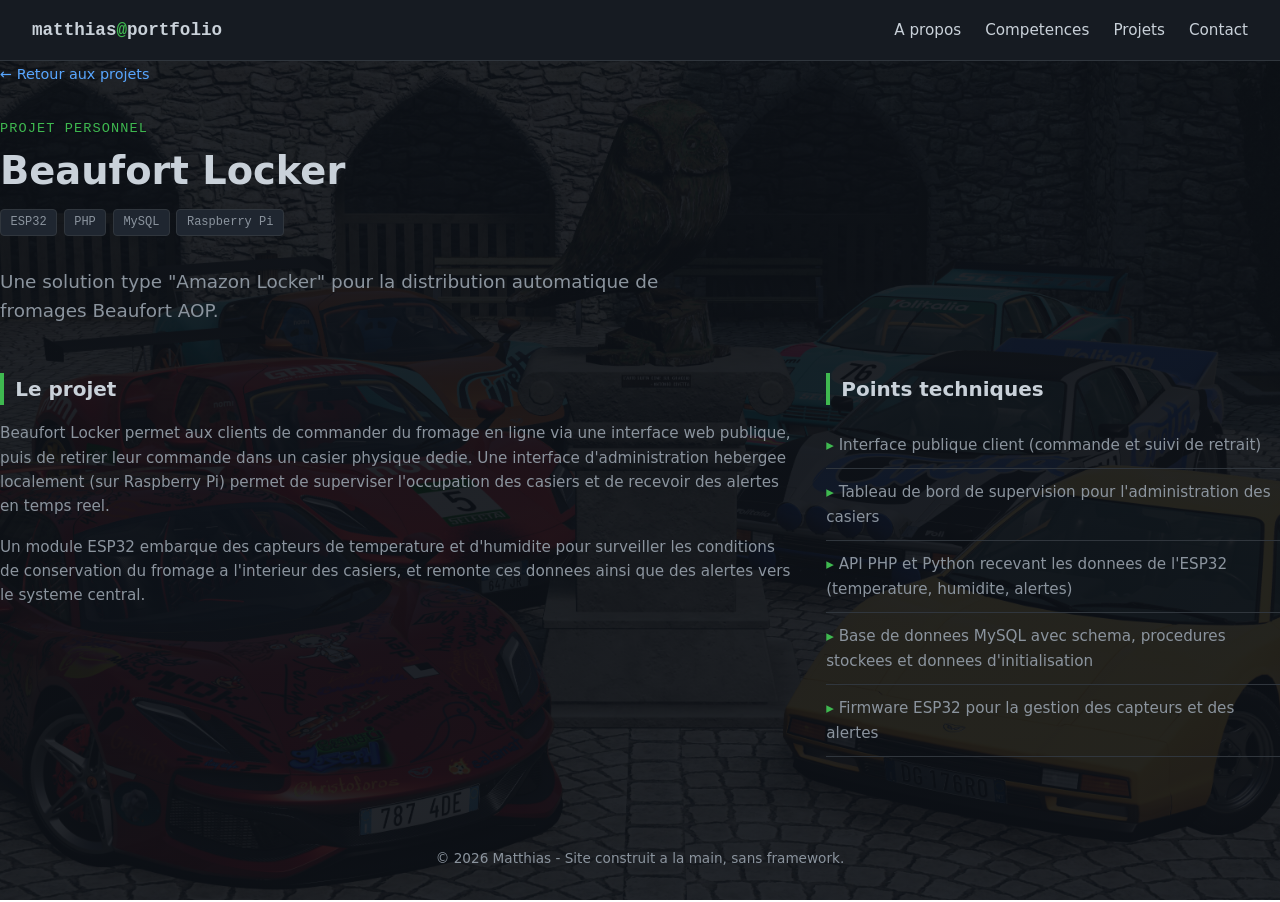
==== beaufort-locker.html @ d14c783f "intégration beaufort-locker" ====
<!DOCTYPE html>
<html lang="fr">
<head>
<meta charset="UTF-8">
<meta name="viewport" content="width=device-width, initial-scale=1.0">
<title>Beaufort Locker — Matthias</title>
<link rel="stylesheet" href="style.css">
</head>
<body>
<header><div class="logo">matthias<span>@</span>portfolio</div><nav><a href="index.html#about">A propos</a><a href="index.html#skills">Competences</a><a href="index.html#projects">Projets</a><a href="index.html#contact">Contact</a></nav></header>
<main class="project-page">
  <a class="back-link" href="index.html#projects">&larr; Retour aux projets</a>
  <p class="eyebrow">Projet personnel</p>
  <h1>Beaufort Locker</h1>
  <div class="tag-row"><span class="tag">ESP32</span><span class="tag">PHP</span><span class="tag">MySQL</span><span class="tag">Raspberry Pi</span></div>
  <p class="lead">Une solution type "Amazon Locker" pour la distribution automatique de fromages Beaufort AOP.</p>
  <div class="project-page-grid">
    <section>
      <h2>Le projet</h2>
      <p>Beaufort Locker permet aux clients de commander du fromage en ligne via une interface web publique, puis de retirer leur commande dans un casier physique dedie. Une interface d'administration hebergee localement (sur Raspberry Pi) permet de superviser l'occupation des casiers et de recevoir des alertes en temps reel.</p>
      <p>Un module ESP32 embarque des capteurs de temperature et d'humidite pour surveiller les conditions de conservation du fromage a l'interieur des casiers, et remonte ces donnees ainsi que des alertes vers le systeme central.</p>
    </section>
    <section>
      <h2>Points techniques</h2>
      <ul>
        <li>Interface publique client (commande et suivi de retrait)</li>
        <li>Tableau de bord de supervision pour l'administration des casiers</li>
        <li>API PHP et Python recevant les donnees de l'ESP32 (temperature, humidite, alertes)</li>
        <li>Base de donnees MySQL avec schema, procedures stockees et donnees d'initialisation</li>
        <li>Firmware ESP32 pour la gestion des capteurs et des alertes</li>
      </ul>
    </section>
  </div>
</main>
<footer>&copy; 2026 Matthias - Site construit a la main, sans framework.</footer>
</body>
</html>
---- style.css ----
:root {
  --bg: #0d1117;
  --bg-alt: #161b22;
  --border: #30363d;
  --text: #c9d1d9;
  --text-dim: #8b949e;
  --accent: #58a6ff;
  --accent-2: #3fb950;
}

* { margin: 0; padding: 0; box-sizing: border-box; }

body {
  background:
    linear-gradient(rgba(13, 17, 23, 0.9), rgba(13, 17, 23, 0.9)),
    url("background.jpeg");
  background-size: cover;
  background-position: center center;
  background-repeat: no-repeat;
  background-attachment: fixed;
  color: var(--text);
  font-family: "Segoe UI", system-ui, -apple-system, sans-serif;
  line-height: 1.6;
}

a { color: var(--accent); text-decoration: none; }
a:hover { text-decoration: underline; }

header {
  background: var(--bg-alt);
  border-bottom: 1px solid var(--border);
  padding: 1rem 2rem;
  position: sticky;
  top: 0;
  display: flex;
  justify-content: space-between;
  align-items: center;
  z-index: 10;
}

header .logo { font-weight: 700; font-family: monospace; font-size: 1.1rem; }
header .logo span { color: var(--accent-2); }

nav a {
  color: var(--text);
  margin-left: 1.5rem;
  font-size: 0.95rem;
}
nav a:hover { color: var(--accent); text-decoration: none; }

section {
  max-width: 900px;
  margin: 0 auto;
  padding: 4rem 2rem;
  border-bottom: 1px solid var(--border);
}

#hero {
  text-align: center;
  padding-top: 5rem;
  padding-bottom: 5rem;
}

#hero h1 {
  font-size: 2.2rem;
  margin-bottom: 0.5rem;
}

#hero p.tagline {
  color: var(--text-dim);
  font-size: 1.1rem;
  margin-bottom: 2rem;
}

.btn {
  display: inline-block;
  background: var(--accent);
  color: #0d1117;
  padding: 0.7rem 1.4rem;
  border-radius: 6px;
  font-weight: 600;
  margin: 0.3rem 1rem;
}
.btn:hover { text-decoration: none; opacity: 0.85; }
.btn.secondary {
  background: transparent;
  border: 1px solid var(--border);
  color: var(--text);
}

h2 {
  font-size: 1.6rem;
  margin-bottom: 1.5rem;
  border-left: 4px solid var(--accent-2);
  padding-left: 0.7rem;
}

.skills-grid {
  display: grid;
  grid-template-columns: repeat(auto-fit, minmax(220px, 1fr));
  gap: 1.5rem;
}

.skill-card {
  background: var(--bg-alt);
  border: 1px solid var(--border);
  border-radius: 8px;
  padding: 1.2rem;
}

.skill-card h3 {
  font-size: 1rem;
  color: var(--accent);
  margin-bottom: 0.6rem;
}

.skill-card ul {
  list-style: none;
  font-size: 0.9rem;
  color: var(--text-dim);
}

.skill-card li::before {
  content: "▸ ";
  color: var(--accent-2);
}

.project {
  display: block;
  width: 100%;
  background: var(--bg-alt);
  border: 1px solid var(--border);
  border-radius: 8px;
  margin-bottom: 1.5rem;
  overflow: hidden;
  transition: border-color 0.2s ease, transform 0.2s ease;
}

.project:hover,
.project[open] {
  border-color: var(--accent);
  transform: translateY(-2px);
}

.project summary {
  cursor: pointer;
  list-style: none;
  padding: 1.5rem;
}

.project summary::-webkit-details-marker {
  display: none;
}

.project summary::after {
  content: "+";
  float: right;
  color: var(--accent-2);
  font-size: 1.4rem;
  line-height: 1;
}

.project[open] summary::after {
  content: "-";
}

.project summary:focus-visible {
  outline: 2px solid var(--accent);
  outline-offset: -3px;
}

.project h3 {
  color: var(--text);
  font-size: 1.15rem;
  margin-bottom: 0.3rem;
}

.project .tag-row {
  margin: 0.6rem 0;
}

.tag {
  display: inline-block;
  background: #1f2630;
  border: 1px solid var(--border);
  color: var(--text-dim);
  font-size: 0.75rem;
  padding: 0.2rem 0.6rem;
  border-radius: 4px;
  margin-right: 0.4rem;
  margin-bottom: 0.4rem;
  font-family: monospace;
}

.project p.desc {
  color: var(--text-dim);
  font-size: 0.95rem;
}

.project-body {
  border-top: 1px solid var(--border);
  padding: 1.2rem 1.5rem 1.5rem;
}

.project-more {
  color: var(--text);
  font-size: 0.9rem;
  margin-top: 0.8rem;
}

.project-link {
  display: inline-block;
  margin-top: 1rem;
  font-size: 0.9rem;
  font-weight: 600;
}

.project-page {
  min-height: calc(100vh - 145px);
}

.back-link {
  display: inline-block;
  margin-bottom: 2rem;
  font-size: 0.9rem;
}

.eyebrow {
  color: var(--accent-2);
  font-family: monospace;
  font-size: 0.85rem;
  text-transform: uppercase;
  letter-spacing: 0.08em;
}

.project-page h1 {
  color: var(--text);
  font-size: 2.4rem;
  line-height: 1.2;
  margin: 0.5rem 0 0.8rem;
}

.project-page .tag-row {
  margin-bottom: 1.5rem;
}

.project-page .lead {
  color: var(--text-dim);
  font-size: 1.15rem;
  max-width: 700px;
}

.project-page-grid {
  display: grid;
  grid-template-columns: minmax(0, 1.4fr) minmax(220px, 0.8fr);
  gap: 2rem;
  margin-top: 3rem;
}

.project-page-grid section {
  padding: 0;
  border: 0;
  margin: 0;
}

.project-page-grid h2 {
  font-size: 1.25rem;
  margin-bottom: 1rem;
}

.project-page-grid p,
.project-page-grid li {
  color: var(--text-dim);
  font-size: 0.95rem;
}

.project-page-grid p + p {
  margin-top: 1rem;
}

.project-page-grid ul {
  list-style: none;
}

.project-page-grid li {
  border-bottom: 1px solid var(--border);
  padding: 0.7rem 0;
}

.project-page-grid li::before {
  content: "▸ ";
  color: var(--accent-2);
}

.project .links {
  margin-top: 0.8rem;
  font-size: 0.9rem;
}

.project-img {
  display: block;
  width: 100%;
  max-height: 320px;
  object-fit: cover;
  border-radius: 6px;
  border: 1px solid var(--border);
  margin-top: 1rem;
}

.project-page .project-img {
  height: auto;
  max-height: none;
  object-fit: contain;
}

#contact {
  text-align: center;
}

#contact .contact-links {
  display: flex;
  justify-content: center;
  gap: 1.5rem;
  margin-top: 1.5rem;
  flex-wrap: wrap;
}

footer {
  text-align: center;
  padding: 2rem;
  color: var(--text-dim);
  font-size: 0.85rem;
}

@media (max-width: 600px) {
  header { flex-direction: column; gap: 0.8rem; }
  nav a { margin: 0 0.6rem; }
  #hero h1 { font-size: 1.6rem; }
  .project-page h1 { font-size: 1.8rem; }
  .project-page-grid { grid-template-columns: 1fr; gap: 2.5rem; }
}
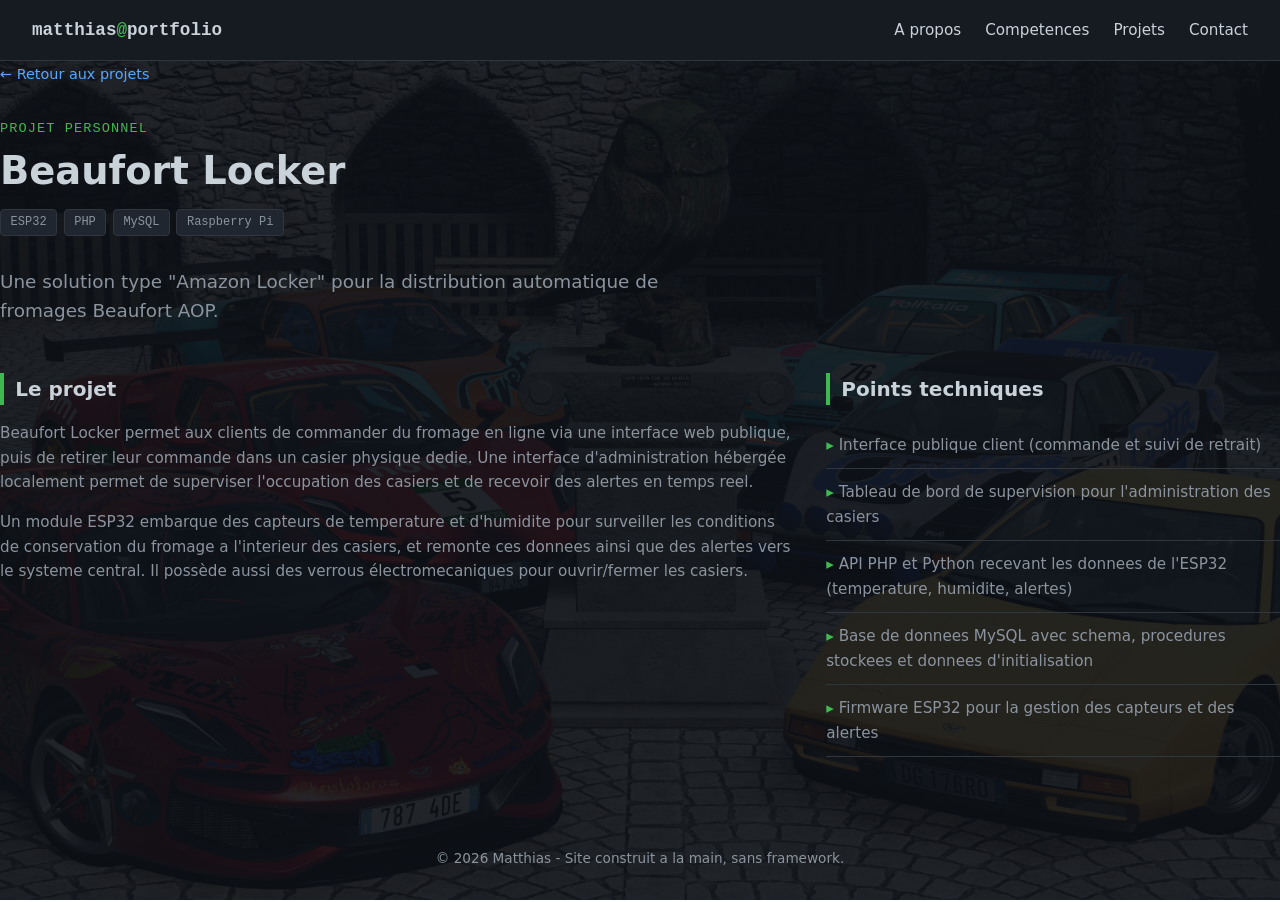
==== commit dab8db1e: "précision beaufort locker" ====
--- a/beaufort-locker.html
+++ b/beaufort-locker.html
@@ -17,8 +17,8 @@
   <div class="project-page-grid">
     <section>
       <h2>Le projet</h2>
-      <p>Beaufort Locker permet aux clients de commander du fromage en ligne via une interface web publique, puis de retirer leur commande dans un casier physique dedie. Une interface d'administration hebergee localement (sur Raspberry Pi) permet de superviser l'occupation des casiers et de recevoir des alertes en temps reel.</p>
-      <p>Un module ESP32 embarque des capteurs de temperature et d'humidite pour surveiller les conditions de conservation du fromage a l'interieur des casiers, et remonte ces donnees ainsi que des alertes vers le systeme central.</p>
+      <p>Beaufort Locker permet aux clients de commander du fromage en ligne via une interface web publique, puis de retirer leur commande dans un casier physique dedie. Une interface d'administration hébergée localement permet de superviser l'occupation des casiers et de recevoir des alertes en temps reel.</p>
+      <p>Un module ESP32 embarque des capteurs de temperature et d'humidite pour surveiller les conditions de conservation du fromage a l'interieur des casiers, et remonte ces donnees ainsi que des alertes vers le systeme central. Il possède aussi des verrous électromecaniques pour ouvrir/fermer les casiers.</p>
     </section>
     <section>
       <h2>Points techniques</h2>
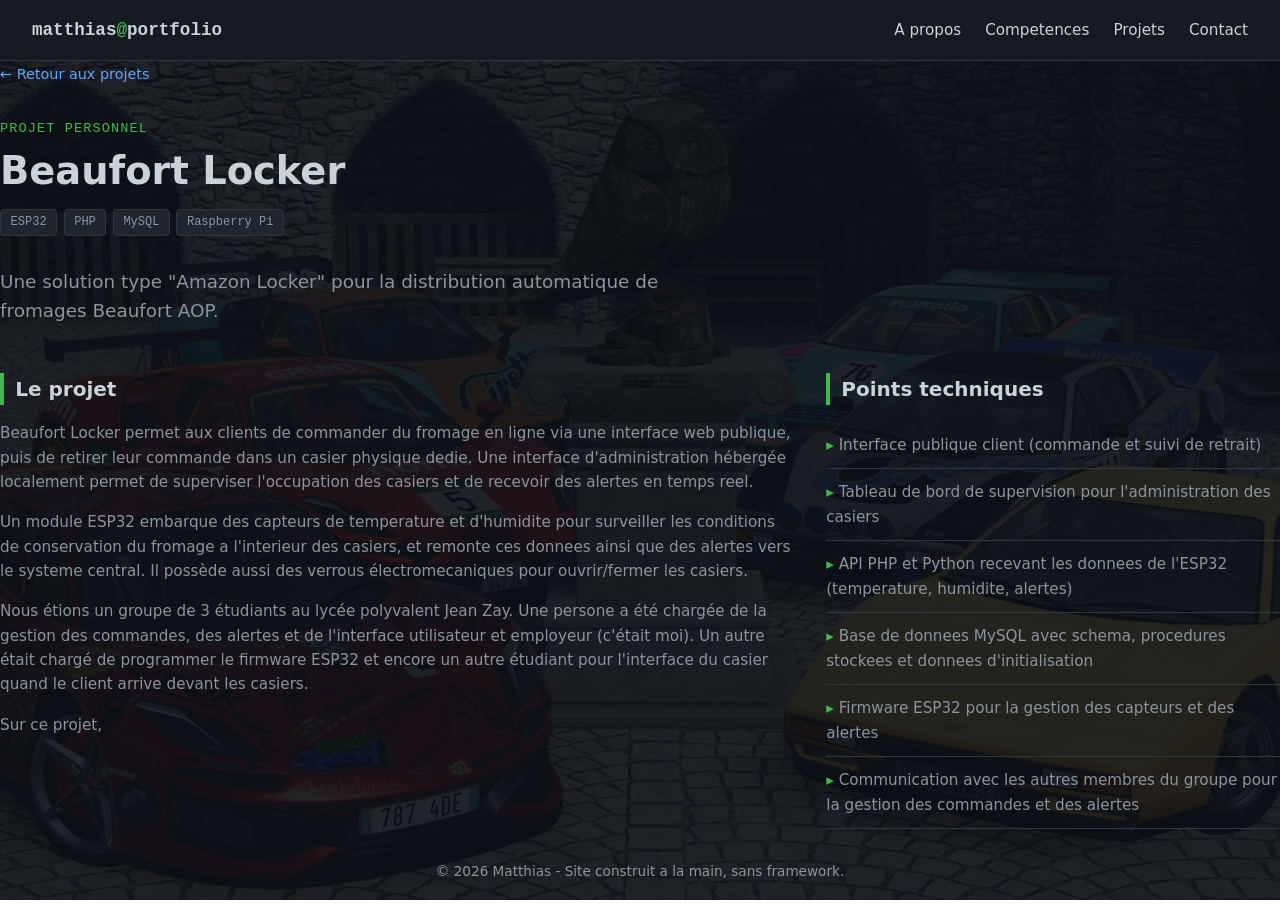
==== commit 78bec108: "update beaufort-locker.html" ====
--- a/beaufort-locker.html
+++ b/beaufort-locker.html
@@ -19,6 +19,7 @@
       <h2>Le projet</h2>
       <p>Beaufort Locker permet aux clients de commander du fromage en ligne via une interface web publique, puis de retirer leur commande dans un casier physique dedie. Une interface d'administration hébergée localement permet de superviser l'occupation des casiers et de recevoir des alertes en temps reel.</p>
       <p>Un module ESP32 embarque des capteurs de temperature et d'humidite pour surveiller les conditions de conservation du fromage a l'interieur des casiers, et remonte ces donnees ainsi que des alertes vers le systeme central. Il possède aussi des verrous électromecaniques pour ouvrir/fermer les casiers.</p>
+      <p>Nous étions un groupe de 3 étudiants au lycée polyvalent Jean Zay. Une persone a été chargée de la gestion des commandes, des alertes et de l'interface utilisateur et employeur (c'était moi). Un autre était chargé de programmer le firmware ESP32 et encore un autre étudiant pour l'interface du casier quand le client arrive devant les casiers.      <p>Sur ce projet, </p>
     </section>
     <section>
       <h2>Points techniques</h2>
@@ -28,6 +29,7 @@
         <li>API PHP et Python recevant les donnees de l'ESP32 (temperature, humidite, alertes)</li>
         <li>Base de donnees MySQL avec schema, procedures stockees et donnees d'initialisation</li>
         <li>Firmware ESP32 pour la gestion des capteurs et des alertes</li>
+        <li>Communication avec les autres membres du groupe pour la gestion des commandes et des alertes</li>
       </ul>
     </section>
   </div>
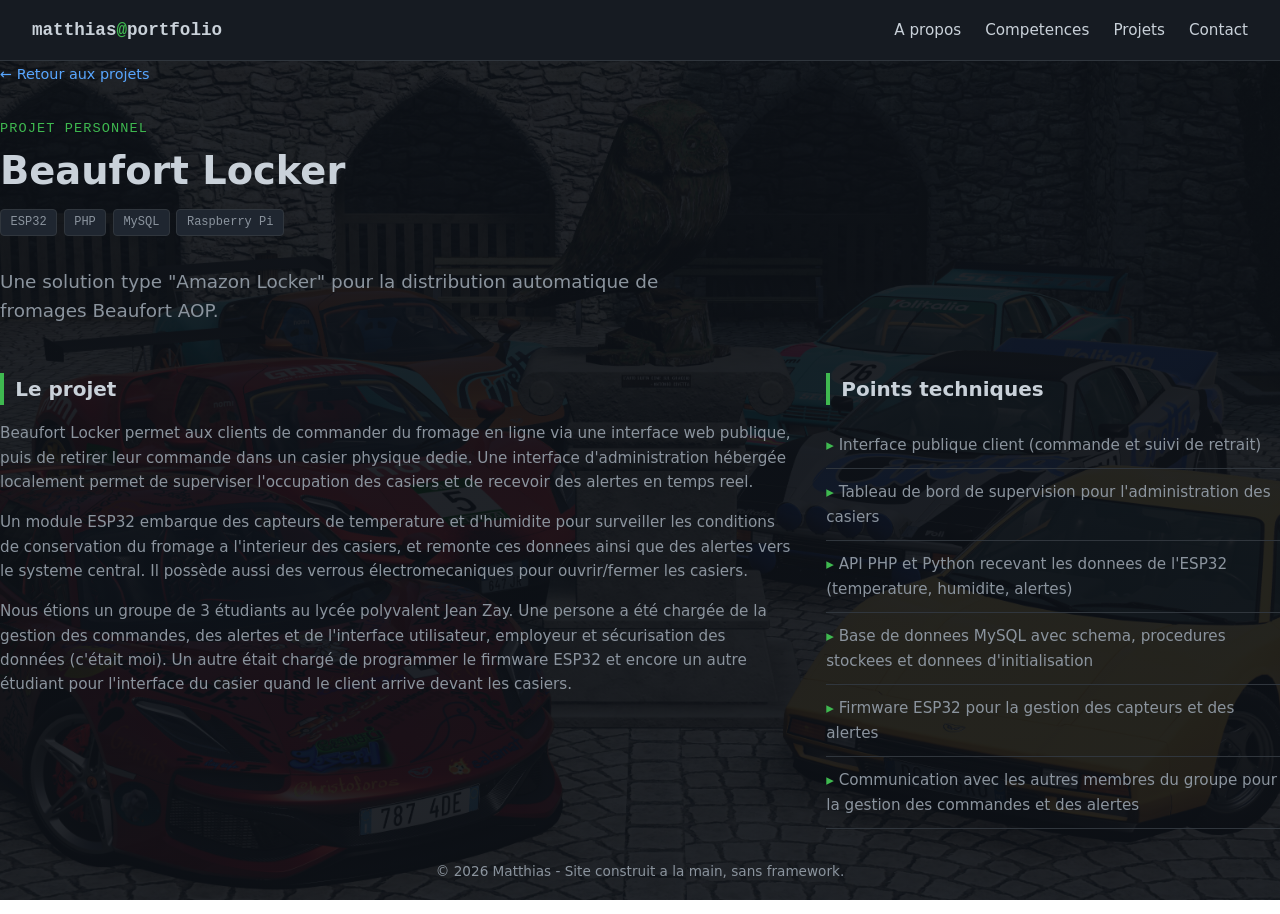
==== commit 1862dc86: "Update beaufort-locker.html" ====
--- a/beaufort-locker.html
+++ b/beaufort-locker.html
@@ -3,7 +3,7 @@
 <head>
 <meta charset="UTF-8">
 <meta name="viewport" content="width=device-width, initial-scale=1.0">
-<title>Beaufort Locker — Matthias</title>
+<title>Beaufort Locker - Matthias</title>
 <link rel="stylesheet" href="style.css">
 </head>
 <body>
@@ -19,7 +19,7 @@
       <h2>Le projet</h2>
       <p>Beaufort Locker permet aux clients de commander du fromage en ligne via une interface web publique, puis de retirer leur commande dans un casier physique dedie. Une interface d'administration hébergée localement permet de superviser l'occupation des casiers et de recevoir des alertes en temps reel.</p>
       <p>Un module ESP32 embarque des capteurs de temperature et d'humidite pour surveiller les conditions de conservation du fromage a l'interieur des casiers, et remonte ces donnees ainsi que des alertes vers le systeme central. Il possède aussi des verrous électromecaniques pour ouvrir/fermer les casiers.</p>
-      <p>Nous étions un groupe de 3 étudiants au lycée polyvalent Jean Zay. Une persone a été chargée de la gestion des commandes, des alertes et de l'interface utilisateur et employeur (c'était moi). Un autre était chargé de programmer le firmware ESP32 et encore un autre étudiant pour l'interface du casier quand le client arrive devant les casiers.      <p>Sur ce projet, </p>
+      <p>Nous étions un groupe de 3 étudiants au lycée polyvalent Jean Zay. Une persone a été chargée de la gestion des commandes, des alertes et de l'interface utilisateur, employeur et sécurisation des données (c'était moi). Un autre était chargé de programmer le firmware ESP32 et encore un autre étudiant pour l'interface du casier quand le client arrive devant les casiers.</p>
     </section>
     <section>
       <h2>Points techniques</h2>
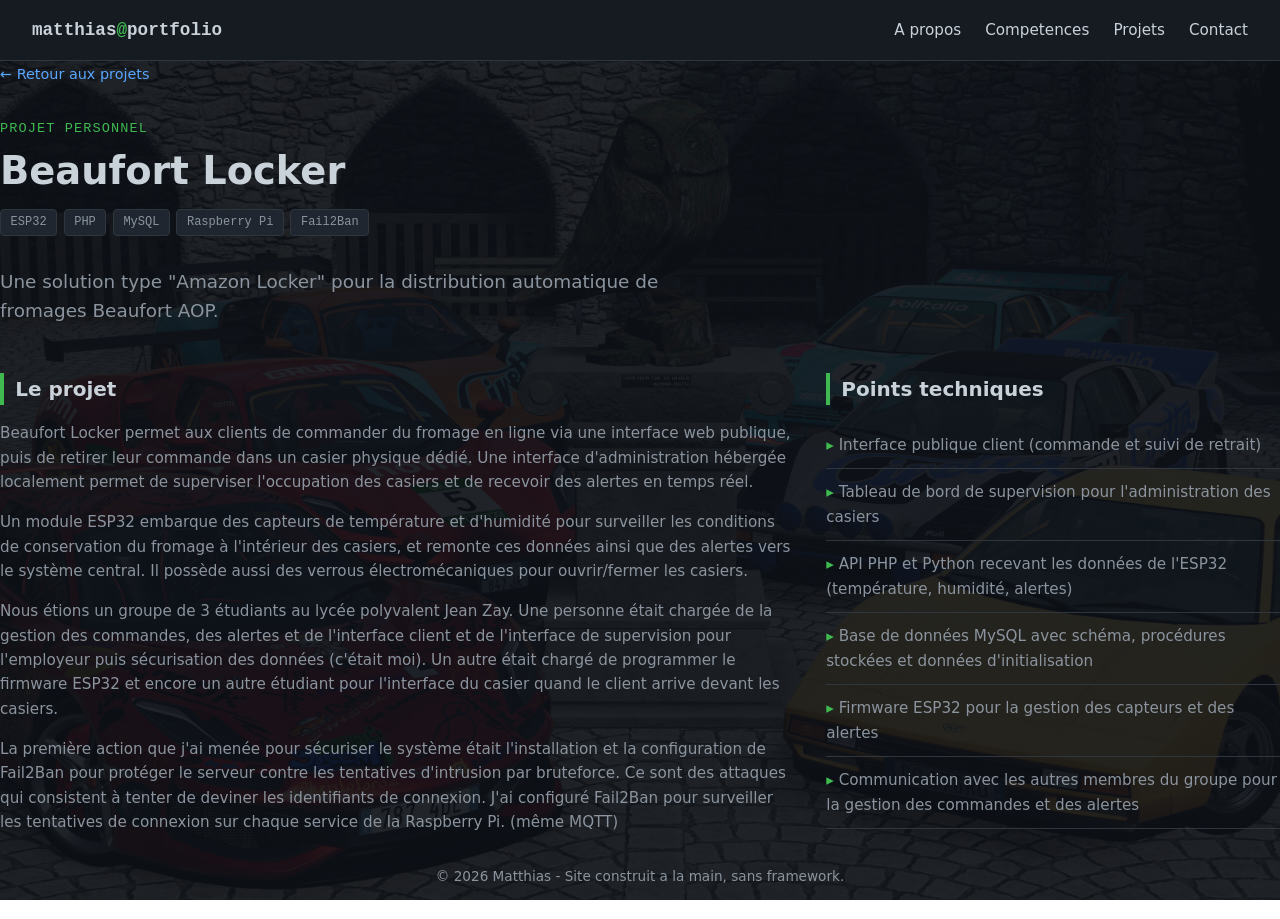
==== commit bab9bc80: "update beaufort-locker" ====
--- a/beaufort-locker.html
+++ b/beaufort-locker.html
@@ -12,22 +12,23 @@
   <a class="back-link" href="index.html#projects">&larr; Retour aux projets</a>
   <p class="eyebrow">Projet personnel</p>
   <h1>Beaufort Locker</h1>
-  <div class="tag-row"><span class="tag">ESP32</span><span class="tag">PHP</span><span class="tag">MySQL</span><span class="tag">Raspberry Pi</span></div>
+  <div class="tag-row"><span class="tag">ESP32</span><span class="tag">PHP</span><span class="tag">MySQL</span><span class="tag">Raspberry Pi</span><span class="tag">Fail2Ban</span></div>
   <p class="lead">Une solution type "Amazon Locker" pour la distribution automatique de fromages Beaufort AOP.</p>
   <div class="project-page-grid">
     <section>
       <h2>Le projet</h2>
-      <p>Beaufort Locker permet aux clients de commander du fromage en ligne via une interface web publique, puis de retirer leur commande dans un casier physique dedie. Une interface d'administration hébergée localement permet de superviser l'occupation des casiers et de recevoir des alertes en temps reel.</p>
-      <p>Un module ESP32 embarque des capteurs de temperature et d'humidite pour surveiller les conditions de conservation du fromage a l'interieur des casiers, et remonte ces donnees ainsi que des alertes vers le systeme central. Il possède aussi des verrous électromecaniques pour ouvrir/fermer les casiers.</p>
-      <p>Nous étions un groupe de 3 étudiants au lycée polyvalent Jean Zay. Une persone a été chargée de la gestion des commandes, des alertes et de l'interface utilisateur, employeur et sécurisation des données (c'était moi). Un autre était chargé de programmer le firmware ESP32 et encore un autre étudiant pour l'interface du casier quand le client arrive devant les casiers.</p>
+      <p>Beaufort Locker permet aux clients de commander du fromage en ligne via une interface web publique, puis de retirer leur commande dans un casier physique dédié. Une interface d'administration hébergée localement permet de superviser l'occupation des casiers et de recevoir des alertes en temps réel.</p>
+      <p>Un module ESP32 embarque des capteurs de température et d'humidité pour surveiller les conditions de conservation du fromage à l'intérieur des casiers, et remonte ces données ainsi que des alertes vers le système central. Il possède aussi des verrous électromécaniques pour ouvrir/fermer les casiers.</p>
+      <p>Nous étions un groupe de 3 étudiants au lycée polyvalent Jean Zay. Une personne était chargée de la gestion des commandes, des alertes et de l'interface client et de l'interface de supervision pour l'employeur puis sécurisation des données (c'était moi). Un autre était chargé de programmer le firmware ESP32 et encore un autre étudiant pour l'interface du casier quand le client arrive devant les casiers.</p>
+      <p>La première action que j'ai menée pour sécuriser le système était l'installation et la configuration de Fail2Ban pour protéger le serveur contre les tentatives d'intrusion par bruteforce. Ce sont des attaques qui consistent à tenter de deviner les identifiants de connexion. J'ai configuré Fail2Ban pour surveiller les tentatives de connexion sur chaque service de la Raspberry Pi. (même MQTT)</p>
     </section>
     <section>
       <h2>Points techniques</h2>
       <ul>
         <li>Interface publique client (commande et suivi de retrait)</li>
         <li>Tableau de bord de supervision pour l'administration des casiers</li>
-        <li>API PHP et Python recevant les donnees de l'ESP32 (temperature, humidite, alertes)</li>
-        <li>Base de donnees MySQL avec schema, procedures stockees et donnees d'initialisation</li>
+        <li>API PHP et Python recevant les données de l'ESP32 (température, humidité, alertes)</li>
+        <li>Base de données MySQL avec schéma, procédures stockées et données d'initialisation</li>
         <li>Firmware ESP32 pour la gestion des capteurs et des alertes</li>
         <li>Communication avec les autres membres du groupe pour la gestion des commandes et des alertes</li>
       </ul>
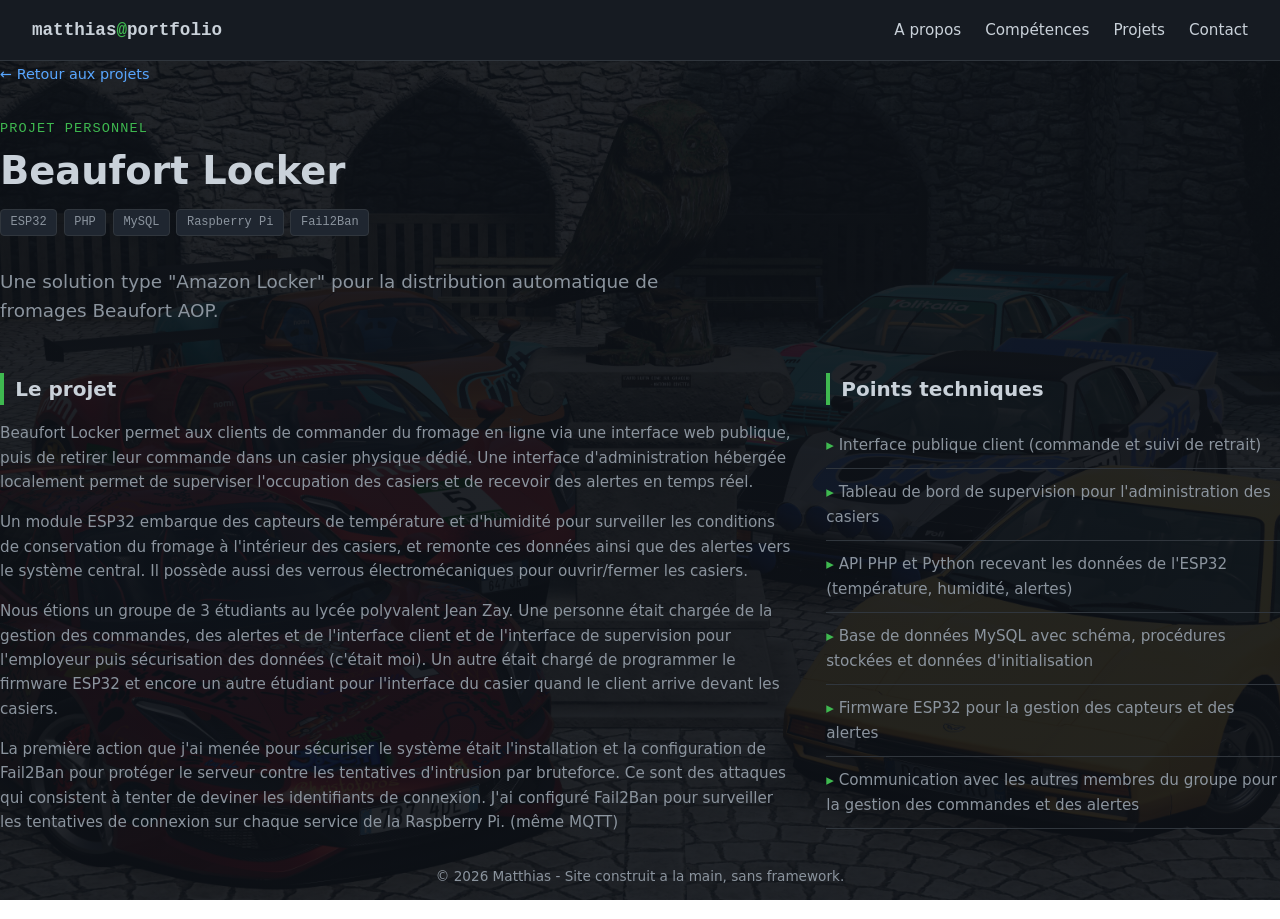
==== commit 1a3e26ce: "Update all ajout des accents dans le bandeau d'en haut" ====
--- a/beaufort-locker.html
+++ b/beaufort-locker.html
@@ -7,7 +7,7 @@
 <link rel="stylesheet" href="style.css">
 </head>
 <body>
-<header><div class="logo">matthias<span>@</span>portfolio</div><nav><a href="index.html#about">A propos</a><a href="index.html#skills">Competences</a><a href="index.html#projects">Projets</a><a href="index.html#contact">Contact</a></nav></header>
+<header><div class="logo">matthias<span>@</span>portfolio</div><nav><a href="index.html#about">A propos</a><a href="index.html#skills">Compétences</a><a href="index.html#projects">Projets</a><a href="index.html#contact">Contact</a></nav></header>
 <main class="project-page">
   <a class="back-link" href="index.html#projects">&larr; Retour aux projets</a>
   <p class="eyebrow">Projet personnel</p>
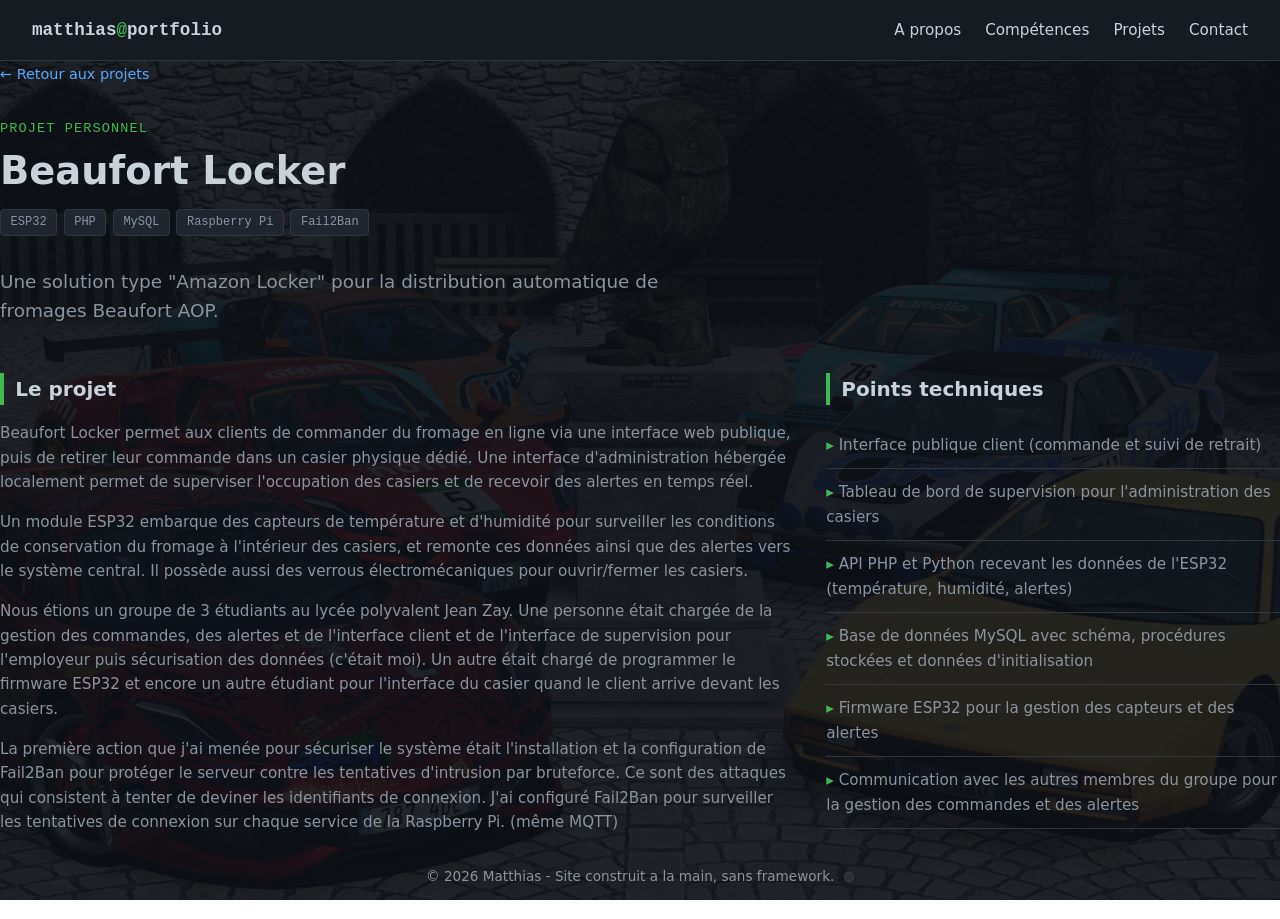
==== commit 534260e9: "??? ???????????????????????????????" ====
--- a/beaufort-locker.html
+++ b/beaufort-locker.html
@@ -35,6 +35,7 @@
     </section>
   </div>
 </main>
-<footer>&copy; 2026 Matthias - Site construit a la main, sans framework.</footer>
+<footer>&copy; 2026 Matthias - Site construit a la main, sans framework.<button class="theme-toggle" aria-label="Changer de theme" title=""></button></footer>
+<script src="theme-toggle.js"></script>
 </body>
 </html>
--- a/style.css
+++ b/style.css
@@ -338,4 +338,200 @@
   #hero h1 { font-size: 1.6rem; }
   .project-page h1 { font-size: 1.8rem; }
   .project-page-grid { grid-template-columns: 1fr; gap: 2.5rem; }
+}
+/* ============================================================
+   THEME AERO / TECHNOZEN — activé via body.aero-theme
+   Fond sombre conserve, skeuomorphisme "brut" (relief marque,
+   degrades multi-etages, bordures franches, peu de flou)
+   ============================================================ */
+
+body.aero-theme {
+  --bg: #050912;
+  --bg-alt: #0c131e;
+  --border: #1c3a5c;
+  --text: #e4eefa;
+  --text-dim: #93a9c2;
+  --accent: #4fd67a;
+  --accent-2: #29b6f6;
+  --aero-hi: #eaffef;
+  --aero-shadow: #01060c;
+}
+
+body.aero-theme {
+  background:
+    linear-gradient(rgba(5, 9, 18, 0.94), rgba(5, 9, 18, 0.94)),
+    url("background.jpeg");
+  background-size: cover;
+  background-position: center center;
+  background-repeat: no-repeat;
+  background-attachment: fixed;
+}
+
+/* Barre de titre chromee, style Windows Vista/7 */
+body.aero-theme header {
+  background:
+    linear-gradient(180deg, #3a5876 0%, #1c344d 12%, #0e1c2c 50%, #16283c 88%, #0a1522 100%);
+  border-bottom: 2px solid #000;
+  border-top: 1px solid #6f93b5;
+  box-shadow: 0 2px 0 rgba(255, 255, 255, 0.06) inset, 0 4px 10px rgba(0, 0, 0, 0.6);
+}
+
+body.aero-theme header .logo {
+  text-shadow: 0 1px 0 #000, 0 0 6px rgba(41, 182, 246, 0.5);
+}
+body.aero-theme header .logo span { color: var(--accent-2); }
+
+body.aero-theme nav a { text-shadow: 0 1px 0 #000; }
+body.aero-theme nav a:hover { color: var(--aero-hi); }
+
+/* Boutons "bonbon" bombes, degrades francs a paliers, gros highlight */
+body.aero-theme .btn {
+  background: linear-gradient(
+    180deg,
+    #d4ffcf 0%,
+    #8fe58a 8%,
+    #3fb84f 46%,
+    #268a38 50%,
+    #2e9c42 54%,
+    #3fb84f 92%,
+    #a2eea0 100%
+  );
+  color: #062b0c;
+  font-weight: 700;
+  border: 1px solid #185c22;
+  border-radius: 16px;
+  box-shadow:
+    inset 0 1px 0 rgba(255, 255, 255, 0.9),
+    inset 0 -2px 3px rgba(10, 45, 15, 0.5),
+    0 1px 0 #0e3d18,
+    0 5px 0 var(--aero-shadow),
+    0 8px 14px rgba(0, 0, 0, 0.55);
+  text-shadow: 0 1px 0 rgba(255, 255, 255, 0.55);
+  position: relative;
+  overflow: hidden;
+  transition: transform 0.08s ease, box-shadow 0.08s ease;
+}
+body.aero-theme .btn::before {
+  content: "";
+  position: absolute;
+  top: 4%;
+  left: 5%;
+  right: 5%;
+  height: 38%;
+  background: linear-gradient(180deg, rgba(255, 255, 255, 0.95), rgba(255, 255, 255, 0));
+  border-radius: 12px;
+  pointer-events: none;
+}
+body.aero-theme .btn:hover { filter: brightness(1.06); }
+body.aero-theme .btn:active {
+  transform: translateY(4px);
+  box-shadow:
+    inset 0 1px 0 rgba(255, 255, 255, 0.7),
+    inset 0 2px 6px rgba(0, 20, 35, 0.6),
+    0 1px 0 var(--aero-shadow);
+}
+body.aero-theme .btn.secondary {
+  background: linear-gradient(180deg, #2c3f52 0%, #16222e 50%, #0e1720 100%);
+  color: var(--text);
+  border: 1px solid #0a1a28;
+  box-shadow:
+    inset 0 1px 0 rgba(255, 255, 255, 0.18),
+    0 1px 0 #29486a,
+    0 5px 0 var(--aero-shadow),
+    0 8px 14px rgba(0, 0, 0, 0.5);
+}
+
+/* Panneaux "plastique/metal brosse", relief net, pas de flou */
+body.aero-theme .skill-card,
+body.aero-theme .project,
+body.aero-theme .project-page-grid section {
+  background: linear-gradient(180deg, #17293c 0%, #101c2a 60%, #0b141e 100%);
+  border: 1px solid #33587e;
+  border-top-color: #4d7aa8;
+  border-radius: 10px;
+  box-shadow:
+    inset 0 1px 0 rgba(255, 255, 255, 0.15),
+    inset 0 -1px 0 rgba(0, 0, 0, 0.6),
+    0 4px 0 rgba(0, 0, 0, 0.35),
+    0 8px 16px rgba(0, 0, 0, 0.45);
+}
+body.aero-theme .project-page-grid section { padding: 1.2rem 1.4rem; }
+
+body.aero-theme .project:hover,
+body.aero-theme .project[open] {
+  border-color: var(--accent);
+  box-shadow:
+    inset 0 1px 0 rgba(255, 255, 255, 0.2),
+    0 0 0 2px rgba(41, 182, 246, 0.4),
+    0 8px 18px rgba(0, 0, 0, 0.5);
+}
+
+body.aero-theme h2 {
+  border-left: 5px solid var(--accent);
+  text-shadow: 0 1px 0 #000;
+}
+
+body.aero-theme .skill-card h3 { text-shadow: 0 1px 0 #000; }
+
+/* Etiquettes en relief type "bouton de vieux logiciel" */
+body.aero-theme .tag {
+  background: linear-gradient(180deg, #24405c 0%, #16283c 100%);
+  border: 1px solid #3f6a94;
+  border-top-color: #5c8bb8;
+  box-shadow: inset 0 1px 0 rgba(255, 255, 255, 0.25), 0 1px 0 #000;
+  border-radius: 5px;
+  color: var(--text-dim);
+}
+
+body.aero-theme .project-img {
+  border: 2px solid #33587e;
+  box-shadow: inset 0 0 0 1px rgba(0, 0, 0, 0.6), 0 6px 14px rgba(0, 0, 0, 0.5);
+}
+
+body.aero-theme footer {
+  background: linear-gradient(180deg, rgba(9, 14, 22, 0), rgba(6, 10, 17, 0.8));
+  border-top: 1px solid #1c3a5c;
+}
+
+/* Bouton caché de bascule de theme, planque dans le footer */
+.theme-toggle {
+  display: inline-block;
+  width: 10px;
+  height: 10px;
+  margin-left: 0.6rem;
+  border-radius: 50%;
+  background: rgba(255, 255, 255, 0.06);
+  border: 1px solid rgba(255, 255, 255, 0.08);
+  vertical-align: middle;
+  cursor: pointer;
+  padding: 0;
+  transition: box-shadow 0.3s ease, background 0.3s ease, transform 0.2s ease;
+}
+.theme-toggle:hover {
+  background: radial-gradient(circle at 30% 30%, #e4ffe0, #4fd67a 60%, #1c8f38);
+  box-shadow: 0 0 10px rgba(79, 214, 122, 0.8);
+  transform: scale(1.3);
+}
+.theme-toggle:focus-visible {
+  outline: 2px solid var(--accent);
+  outline-offset: 2px;
+}
+body.aero-theme .theme-toggle {
+  width: 16px;
+  height: 16px;
+  background: radial-gradient(circle at 30% 30%, #e4ffe0, #4fd67a 55%, #1c8f38);
+  box-shadow: 0 0 8px rgba(79, 214, 122, 0.7);
+  background-image: url("data:image/svg+xml;utf8,<svg xmlns='http://www.w3.org/2000/svg' viewBox='0 0 32 32'><path d='M27 5C15 5 6 14 6 26c0-1 12-3 15-6 4-4 6-9 6-15z' fill='%23e8ffe0' stroke='%23186226' stroke-width='1.5' stroke-linejoin='round'/><path d='M25 7 9 23' stroke='%23186226' stroke-width='1.2' stroke-linecap='round'/></svg>");
+  background-size: 70%;
+  background-position: center;
+  background-repeat: no-repeat;
+  border-radius: 4px;
+  border: none;
+}
+body.aero-theme .theme-toggle:hover {
+  transform: scale(1.4) rotate(-8deg);
+}
+
+@media (prefers-reduced-motion: reduce) {
+  .theme-toggle { transition: none; }
 }
